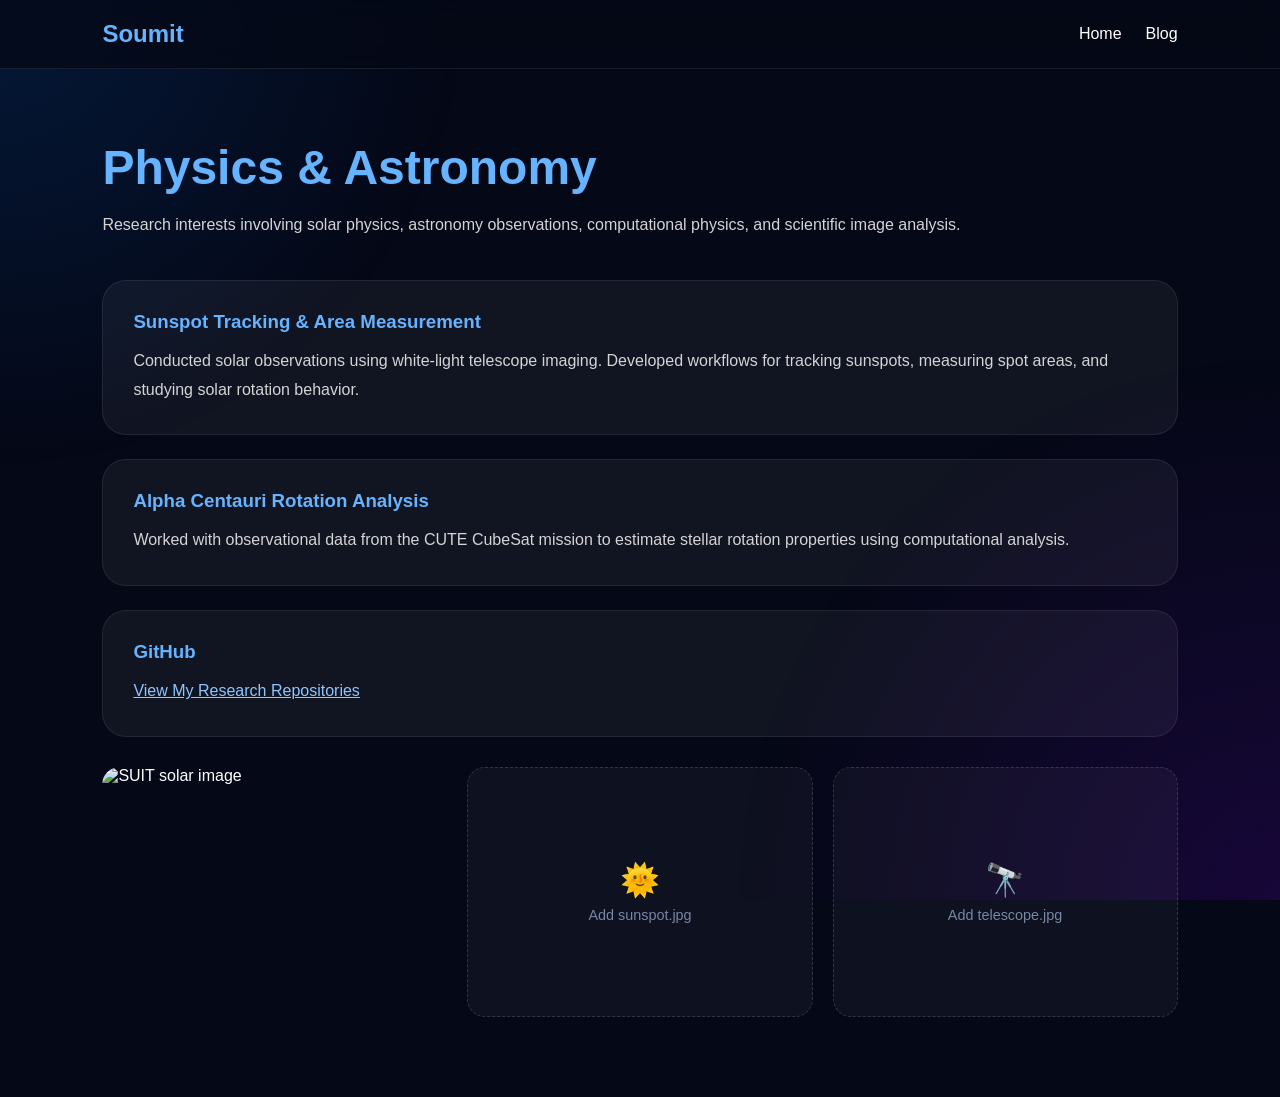
==== physics.html @ 80989f75 "Add files via upload" ====
<!-- ========================================================= -->
<!-- ===================== physics.html ====================== -->
<!-- ========================================================= -->

<!DOCTYPE html>
<html lang="en">

<head>

    <meta charset="UTF-8">
    <meta name="viewport" content="width=device-width, initial-scale=1.0">

    <title>Physics & Astronomy</title>

    <link rel="stylesheet" href="style.css">

</head>

<body>

    <nav>

        <div class="logo">Soumit</div>

        <ul>
            <li><a href="index.html">Home</a></li>
            <li><a href="blog.html">Blog</a></li>
        </ul>

    </nav>

    <section class="page">

        <h1 class="section-title">Physics & Astronomy</h1>

        <p class="section-subtitle">

            Research interests involving solar physics,
            astronomy observations, computational physics,
            and scientific image analysis.

        </p>

        <div class="content-card">

            <h3>Sunspot Tracking & Area Measurement</h3>

            <p>

                Conducted solar observations using white-light telescope imaging.
                Developed workflows for tracking sunspots,
                measuring spot areas,
                and studying solar rotation behavior.

            </p>

        </div>

        <div class="content-card">

            <h3>Alpha Centauri Rotation Analysis</h3>

            <p>

                Worked with observational data from the
                CUTE CubeSat mission to estimate
                stellar rotation properties using
                computational analysis.

            </p>

        </div>

        <div class="content-card">

            <h3>GitHub</h3>

            <p>

                <a href="https://github.com/Soumit65"
                   target="_blank"
                   style="color:#8ec5ff;">

                    View My Research Repositories

                </a>

            </p>

        </div>

        <div class="gallery">

            <img src="images/result_blue.jpg" alt="SUIT solar image">

            <!-- Replace with a real image: images/sunspot.jpg -->
            <div class="placeholder-tile"><span class="icon">🌞</span>Add sunspot.jpg</div>

            <!-- Replace with a real image: images/telescope.jpg -->
            <div class="placeholder-tile"><span class="icon">🔭</span>Add telescope.jpg</div>

        </div>

    </section>

</body>

</html>
---- style.css ----
/* ========================================================= */
/* ======================= style.css ======================= */
/* ========================================================= */

* {
    margin: 0;
    padding: 0;
    box-sizing: border-box;
    scroll-behavior: smooth;
}

body {

    font-family: 'Poppins', sans-serif;
    background: #050816;
    color: white;
    overflow-x: hidden;
}

body::before {

    content: "";
    position: fixed;

    width: 100%;
    height: 100%;

    background:
        radial-gradient(circle at top left,
        rgba(0,119,255,0.15),
        transparent 30%),

        radial-gradient(circle at bottom right,
        rgba(128,0,255,0.15),
        transparent 35%);

    z-index: -1;
}

nav {

    position: fixed;
    top: 0;
    width: 100%;

    padding: 20px 8%;

    display: flex;
    justify-content: space-between;
    align-items: center;

    background: rgba(5,8,22,0.75);

    backdrop-filter: blur(12px);

    border-bottom: 1px solid rgba(255,255,255,0.08);

    z-index: 1000;
}

.logo {

    font-size: 1.5rem;
    font-weight: 700;
    color: #66b3ff;
}

nav ul {

    display: flex;
    list-style: none;
    gap: 24px;
}

nav ul li a {

    color: white;
    text-decoration: none;
    transition: 0.3s ease;
}

nav ul li a:hover {

    color: #66b3ff;
}

.hero {

    min-height: 100vh;

    display: flex;
    justify-content: space-between;
    align-items: center;

    gap: 60px;

    padding: 140px 8% 80px;

    flex-wrap: wrap;
}

.hero-text {

    flex: 1;
}

.hero-text h1 {

    font-size: 4.5rem;
    line-height: 1.1;

    margin-bottom: 20px;
}

.hero-text h1 span {

    color: #66b3ff;
}

.hero-text p {

    max-width: 750px;

    color: #d6d6d6;

    line-height: 1.8;

    font-size: 1.1rem;
}

.buttons {

    margin-top: 30px;

    display: flex;
    gap: 20px;
}

.btn {

    padding: 14px 28px;

    border-radius: 12px;

    text-decoration: none;

    font-weight: 600;

    transition: 0.3s ease;
}

.primary {

    background: linear-gradient(135deg,#0077ff,#6a00ff);
    color: white;
}

.secondary {

    border: 1px solid rgba(255,255,255,0.15);
    color: white;
}

.btn:hover {

    transform: translateY(-4px);
}

.hero-image img {

    width: 350px;

    border-radius: 24px;

    border: 2px solid rgba(255,255,255,0.08);

    box-shadow: 0 20px 60px rgba(0,0,0,0.4);
}

.cards-section {

    padding: 20px 8% 80px;
}

.main-grid {

    display: grid;

    grid-template-columns: repeat(auto-fit,minmax(280px,1fr));

    gap: 24px;
}

.main-card {

    text-decoration: none;
    color: white;

    background: rgba(255,255,255,0.05);

    border: 1px solid rgba(255,255,255,0.08);

    border-radius: 24px;

    overflow: hidden;

    transition: 0.35s ease;

    backdrop-filter: blur(10px);
}

.main-card:hover {

    transform: translateY(-8px);

    border-color: rgba(102,179,255,0.35);

    box-shadow: 0 15px 40px rgba(0,0,0,0.3);
}

.main-card img {

    width: 100%;
    height: 240px;

    object-fit: cover;
}

.card-content {

    padding: 24px;
}

.card-content h2 {

    color: #66b3ff;

    margin-bottom: 12px;
}

.card-content p {

    color: #d5d5d5;

    line-height: 1.7;
}

.page {

    padding: 140px 8% 80px;
}

.section-title {

    font-size: 3rem;

    color: #66b3ff;

    margin-bottom: 16px;
}

.section-subtitle {

    color: #d4d4d4;

    max-width: 900px;

    line-height: 1.8;

    margin-bottom: 40px;
}

.content-card {

    background: rgba(255,255,255,0.05);

    border: 1px solid rgba(255,255,255,0.08);

    border-radius: 24px;

    padding: 30px;

    margin-bottom: 24px;
}

.content-card h3 {

    color: #66b3ff;

    margin-bottom: 14px;
}

.content-card p {

    color: #d4d4d4;

    line-height: 1.8;
}

.gallery {

    display: grid;

    grid-template-columns: repeat(auto-fit,minmax(250px,1fr));

    gap: 20px;

    margin-top: 30px;
}

.gallery img {

    width: 100%;
    height: 250px;

    object-fit: cover;

    border-radius: 18px;
}

.placeholder-tile {

    width: 100%;
    height: 240px;

    display: flex;
    flex-direction: column;
    align-items: center;
    justify-content: center;
    gap: 8px;

    background: rgba(255,255,255,0.04);
    border: 1px dashed rgba(255,255,255,0.15);
    border-radius: 18px;

    color: #7a86a6;
    font-size: 0.9rem;
}

.gallery .placeholder-tile {
    height: 250px;
    border-radius: 18px;
}

.placeholder-tile .icon {
    font-size: 2rem;
}

.post-date {

    display: inline-block;

    color: #8ec5ff;

    font-size: 0.85rem;
    letter-spacing: 0.5px;
    text-transform: uppercase;

    margin-bottom: 10px;
}

@media(max-width:900px) {

    nav ul {

        display: none;
    }

    .hero {

        flex-direction: column-reverse;

        text-align: center;
    }

    .hero-text h1 {

        font-size: 3rem;
    }

    .buttons {

        justify-content: center;
    }
}
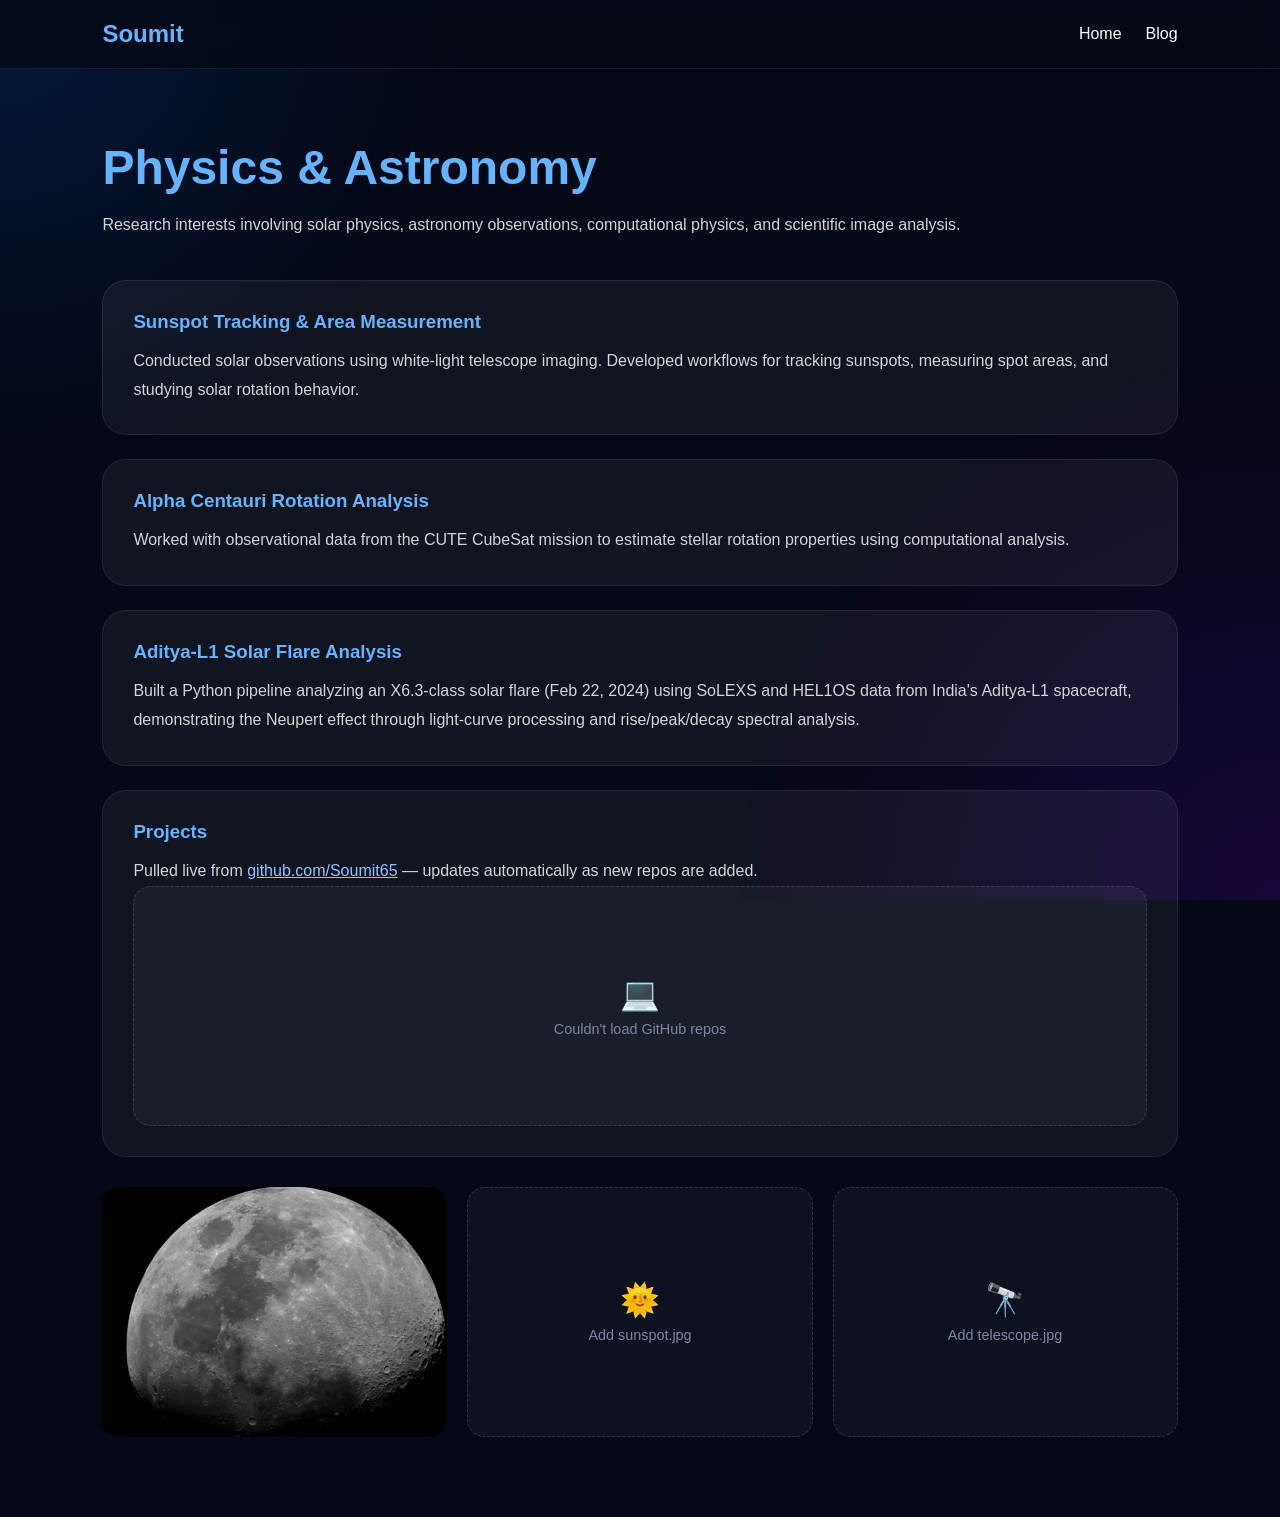
==== commit e12c200c: "Add files via upload" ====
--- a/physics.html
+++ b/physics.html
@@ -73,21 +73,94 @@
 
         <div class="content-card">
 
-            <h3>GitHub</h3>
+            <h3>Aditya-L1 Solar Flare Analysis</h3>
 
             <p>
 
-                <a href="https://github.com/Soumit65"
-                   target="_blank"
-                   style="color:#8ec5ff;">
-
-                    View My Research Repositories
-
-                </a>
+                Built a Python pipeline analyzing an X6.3-class solar flare
+                (Feb 22, 2024) using SoLEXS and HEL1OS data from India's
+                Aditya-L1 spacecraft, demonstrating the Neupert effect
+                through light-curve processing and rise/peak/decay
+                spectral analysis.
 
             </p>
 
         </div>
+
+        <div class="content-card">
+
+            <h3>Projects</h3>
+
+            <p>
+                Pulled live from
+                <a href="https://github.com/Soumit65" target="_blank" style="color:#8ec5ff;">github.com/Soumit65</a>
+                — updates automatically as new repos are added.
+            </p>
+
+            <div class="repo-grid" id="repo-grid">
+                <div class="placeholder-tile"><span class="icon">💻</span>Loading repositories…</div>
+            </div>
+
+        </div>
+
+        <script>
+        (function () {
+
+            const GITHUB_USERNAME = "Soumit65";
+
+            // Repos to leave out of the grid (this site's own repos, etc.)
+            const EXCLUDED_REPOS = ["website", "my-website"];
+
+            const grid = document.getElementById("repo-grid");
+
+            fetch(`https://api.github.com/users/${GITHUB_USERNAME}/repos?per_page=100&sort=updated`)
+                .then(res => res.json())
+                .then(repos => {
+
+                    if (!Array.isArray(repos)) throw new Error("bad response");
+
+                    const filtered = repos.filter(r =>
+                        !r.fork && !EXCLUDED_REPOS.includes(r.name)
+                    );
+
+                    if (!filtered.length) throw new Error("no repos");
+
+                    grid.innerHTML = "";
+
+                    filtered.forEach(repo => {
+
+                        const card = document.createElement("a");
+                        card.className = "repo-card";
+                        card.href = repo.html_url;
+                        card.target = "_blank";
+                        card.rel = "noopener";
+
+                        const title = document.createElement("h4");
+                        title.textContent = repo.name;
+
+                        const desc = document.createElement("p");
+                        desc.textContent = repo.description || "No description yet.";
+
+                        const meta = document.createElement("div");
+                        meta.className = "repo-meta";
+                        const updated = new Date(repo.updated_at).toLocaleDateString("en-US", { month: "short", year: "numeric" });
+                        meta.innerHTML = `<span>${repo.language || ""}</span><span>Updated ${updated}</span>`;
+
+                        card.appendChild(title);
+                        card.appendChild(desc);
+                        card.appendChild(meta);
+
+                        grid.appendChild(card);
+
+                    });
+
+                })
+                .catch(() => {
+                    grid.innerHTML = '<div class="placeholder-tile"><span class="icon">💻</span>Couldn\'t load GitHub repos</div>';
+                });
+
+        })();
+        </script>
 
         <div class="gallery">
 
